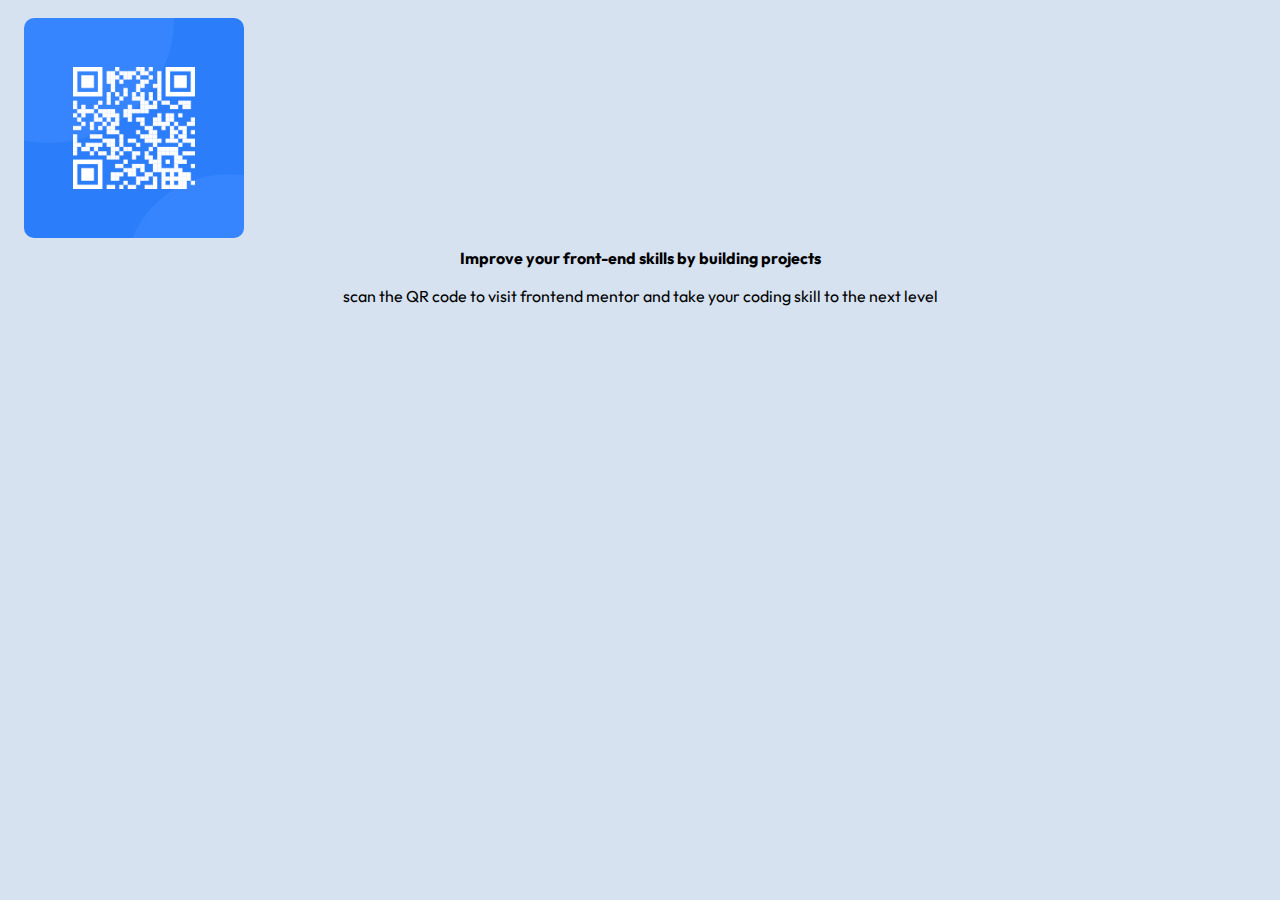
==== index.html @ 00fce847 "Update index.html" ====
<html lang="en">
<head>
  <link rel="preconnect" href="https://fonts.googleapis.com">
  <link rel="preconnect" href="https://fonts.gstatic.com" crossorigin>
  <link href="https://fonts.googleapis.com/css2?family=Outfit:wght@100..900&display=swap" rel="stylesheet">
    <meta charset="UTF-8">
    <title>Document</title>
    <link rel="stylesheet" href="css code for QR-code.css">
</head>
<body>
      <main>
        <img src="image-QR-code.png" alt="pic">
        <p id="p">Improve your front-end skills by building projects </p><br/>
        <p id="p2">scan the QR code to visit frontend mentor and take your coding skill to the next level</p>
      </main>
</body>
</html>
---- css code for QR-code.css ----
body{
    background-color: hsl(212, 45%, 89%);
}

div{
    width: 250px;
    margin-right: 50%;
    margin-left: 42%;
    background-color: hsl(0, 0%, 100%);
    border-radius: 20px 20px;
    position:absolute;
    top: 200px;
}
img{
    top: 10px;
    position: relative;
    left:16px;
    border-radius: 10px; 
    width: 220px;
    margin-bottom: 20px;
}
p{
    margin: 0px;
    position: relative;
    text-align: center;
    margin-left: 20px;
    margin-right: 20px;
    font-family: "Outfit", sans-serif;
    font-optical-sizing: auto;
    font-style: normal;
}
#p{
    font-weight: 700;
}
#p2{
    margin-bottom: 20px;
}
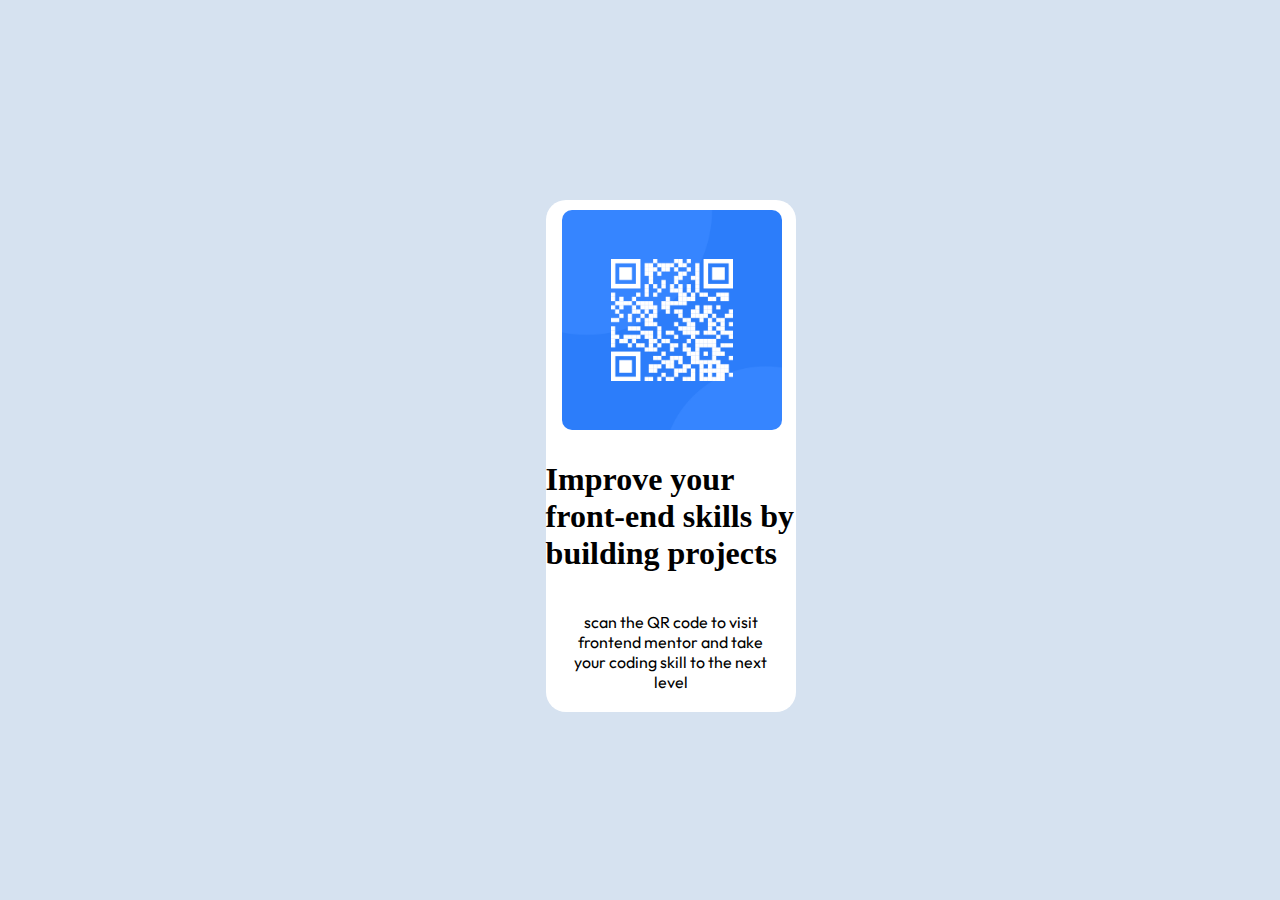
==== commit e401e725: "Update index.html" ====
--- a/index.html
+++ b/index.html
@@ -10,7 +10,7 @@
 <body>
       <main>
         <img src="image-QR-code.png" alt="pic">
-        <p id="p">Improve your front-end skills by building projects </p><br/>
+        <h1>Improve your front-end skills by building projects </h1><br/>
         <p id="p2">scan the QR code to visit frontend mentor and take your coding skill to the next level</p>
       </main>
 </body>
--- a/css code for QR-code.css
+++ b/css code for QR-code.css
@@ -2,7 +2,7 @@
     background-color: hsl(212, 45%, 89%);
 }
 
-div{
+main{
     width: 250px;
     margin-right: 50%;
     margin-left: 42%;
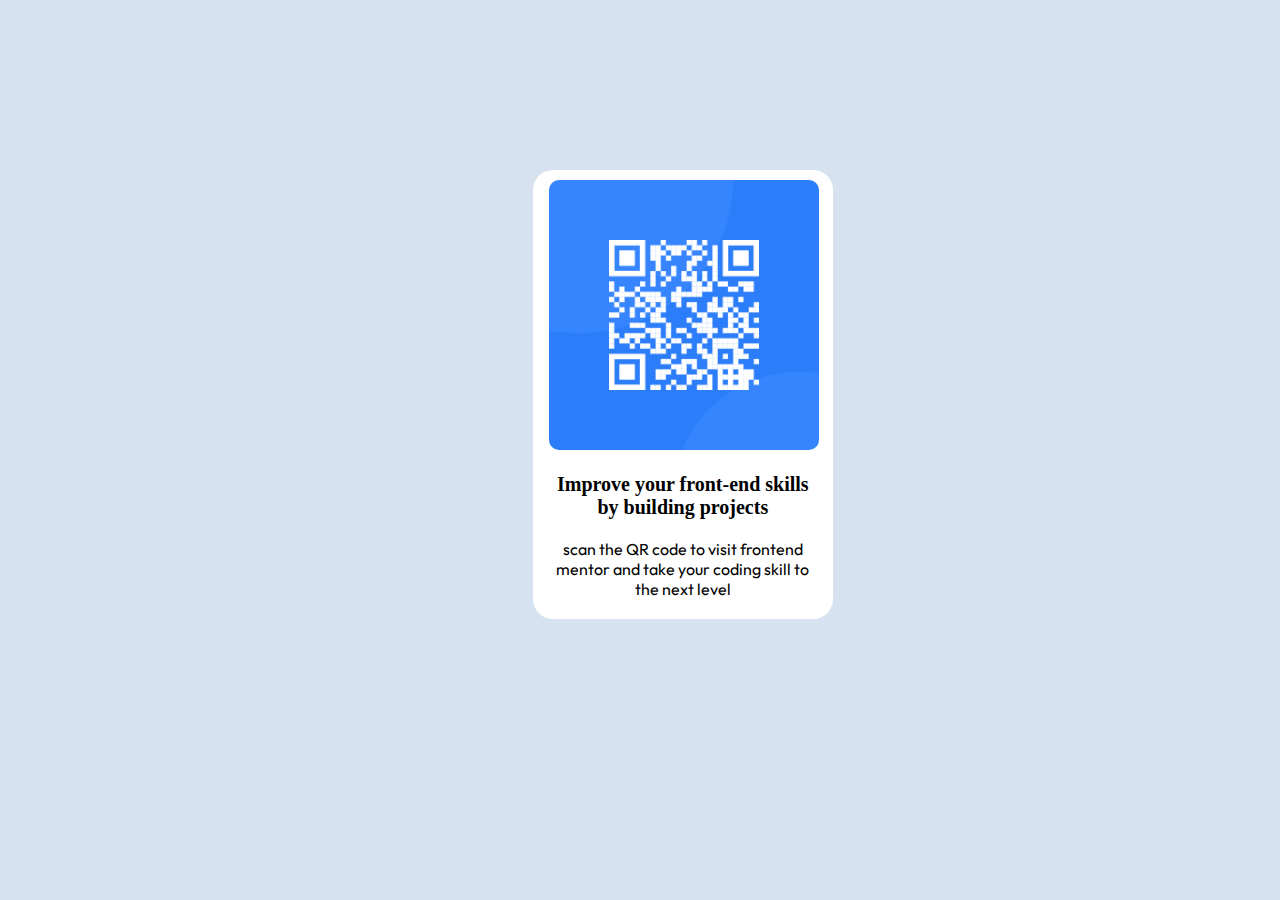
==== commit 1bcff72d: "Update index.html" ====
--- a/index.html
+++ b/index.html
@@ -10,7 +10,7 @@
 <body>
       <main>
         <img src="image-QR-code.png" alt="pic">
-        <h1>Improve your front-end skills by building projects </h1><br/>
+        <h1>Improve your front-end skills by building projects </h1>
         <p id="p2">scan the QR code to visit frontend mentor and take your coding skill to the next level</p>
       </main>
 </body>
--- a/css code for QR-code.css
+++ b/css code for QR-code.css
@@ -3,35 +3,34 @@
 }
 
 main{
-    width: 250px;
+    width: 300px;
     margin-right: 50%;
-    margin-left: 42%;
+    margin-left: 41%;
     background-color: hsl(0, 0%, 100%);
     border-radius: 20px 20px;
     position:absolute;
-    top: 200px;
+    top: 170px;
 }
 img{
     top: 10px;
     position: relative;
     left:16px;
     border-radius: 10px; 
-    width: 220px;
+    width: 270px;
     margin-bottom: 20px;
 }
 p{
-    margin: 0px;
+    margin: 20px;
     position: relative;
     text-align: center;
-    margin-left: 20px;
-    margin-right: 20px;
     font-family: "Outfit", sans-serif;
     font-optical-sizing: auto;
     font-style: normal;
 }
-#p{
+h1{
+    text-align: center;
+    margin-left: 18px;
+    margin-right: 18px;
     font-weight: 700;
+    font-size: 20px;
 }
-#p2{
-    margin-bottom: 20px;
-}
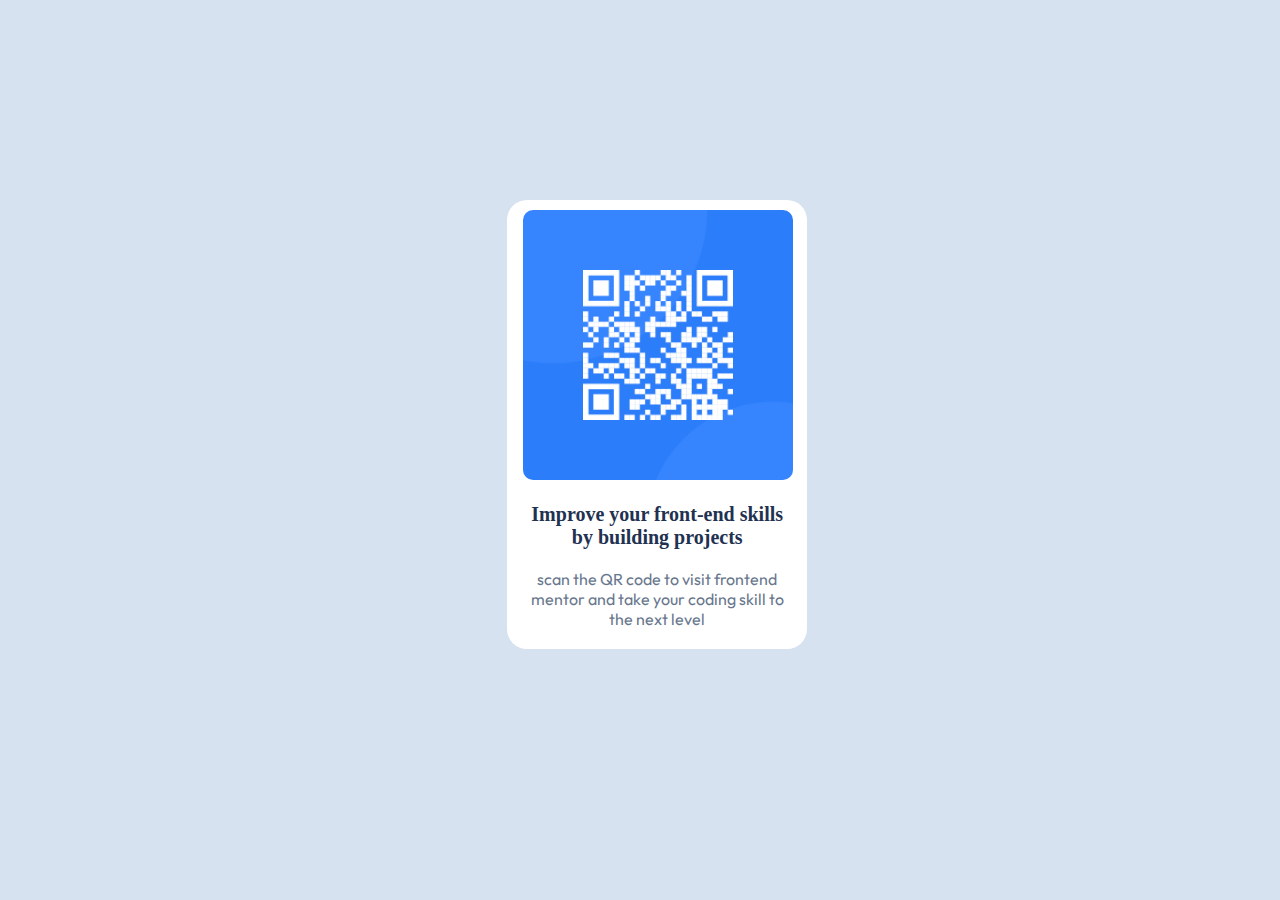
==== commit 8c3f53c1: "Update index.html" ====
--- a/index.html
+++ b/index.html
@@ -11,7 +11,7 @@
       <main>
         <img src="image-QR-code.png" alt="pic">
         <h1>Improve your front-end skills by building projects </h1>
-        <p id="p2">scan the QR code to visit frontend mentor and take your coding skill to the next level</p>
+        <p>scan the QR code to visit frontend mentor and take your coding skill to the next level</p>
       </main>
 </body>
 </html>
--- a/css code for QR-code.css
+++ b/css code for QR-code.css
@@ -1,15 +1,15 @@
+
 body{
     background-color: hsl(212, 45%, 89%);
 }
 
 main{
     width: 300px;
-    margin-right: 50%;
-    margin-left: 41%;
+    margin-left: 39%;
     background-color: hsl(0, 0%, 100%);
     border-radius: 20px 20px;
     position:absolute;
-    top: 170px;
+    top: 200px;
 }
 img{
     top: 10px;
@@ -20,17 +20,21 @@
     margin-bottom: 20px;
 }
 p{
+    color: hsl(216, 15%, 48%);
     margin: 20px;
     position: relative;
     text-align: center;
     font-family: "Outfit", sans-serif;
     font-optical-sizing: auto;
     font-style: normal;
+    
 }
 h1{
+    color: hsl(218, 44%, 22%);
     text-align: center;
     margin-left: 18px;
     margin-right: 18px;
     font-weight: 700;
     font-size: 20px;
+    
 }
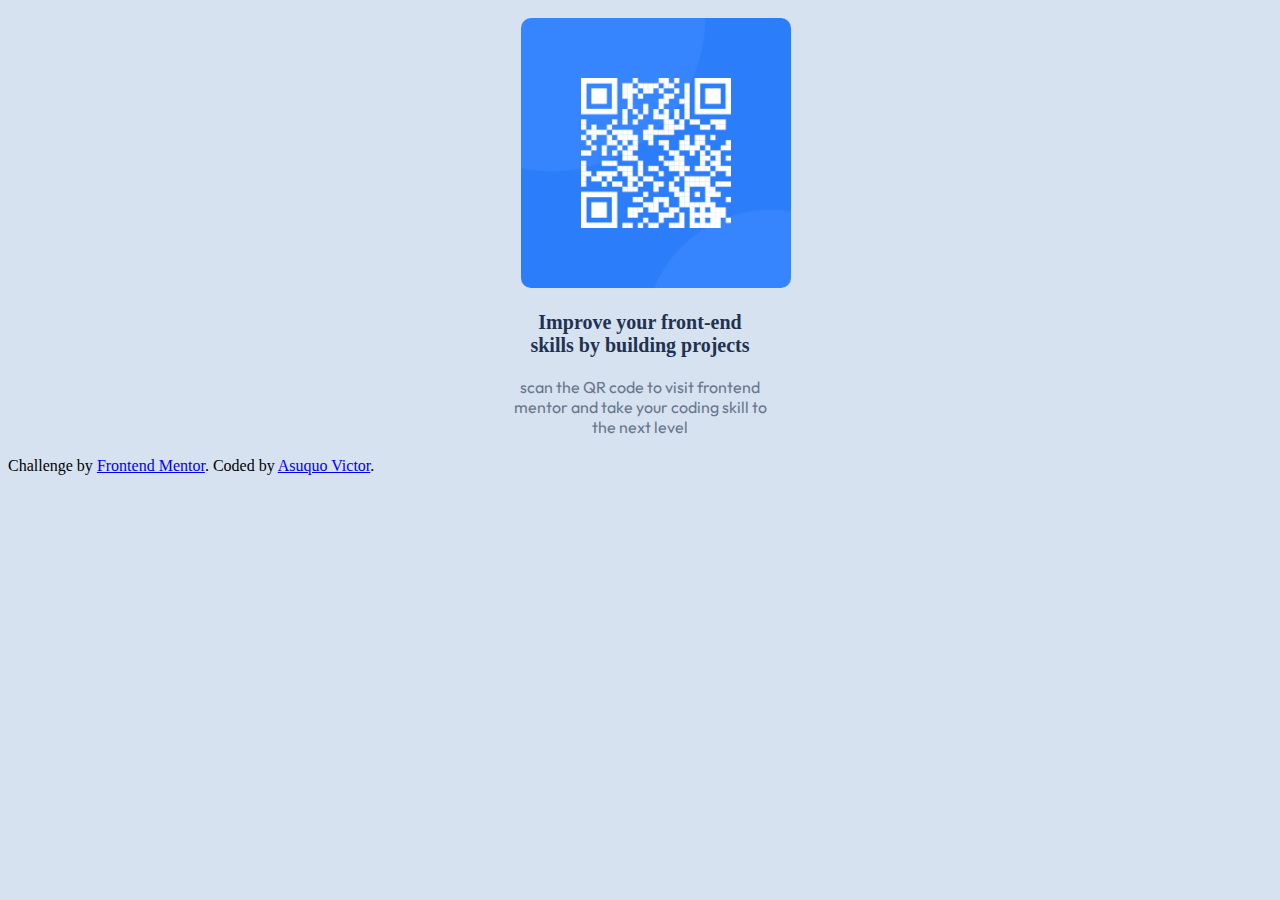
==== commit ad1bc2da: "Update index.html" ====
--- a/index.html
+++ b/index.html
@@ -1,5 +1,6 @@
 <html lang="en">
 <head>
+  <meta name="viewport" content="width=device-width, initial-scale=1.0">
   <link rel="preconnect" href="https://fonts.googleapis.com">
   <link rel="preconnect" href="https://fonts.gstatic.com" crossorigin>
   <link href="https://fonts.googleapis.com/css2?family=Outfit:wght@100..900&display=swap" rel="stylesheet">
@@ -8,10 +9,26 @@
     <link rel="stylesheet" href="css code for QR-code.css">
 </head>
 <body>
-      <main>
+      <center>
+        <div>  
         <img src="image-QR-code.png" alt="pic">
-        <h1>Improve your front-end skills by building projects </h1>
-        <p>scan the QR code to visit frontend mentor and take your coding skill to the next level</p>
-      </main>
+        </div>
+        <div>    
+        <h1>Improve your front-end 
+          <br>
+          skills by building projects </h1>
+        </div>
+        <div> 
+        <p>scan the QR code to visit frontend 
+          <br>
+          mentor and take your coding skill to
+          <br>
+          the next level</p>
+        </div>
+      </center>
+  <div class="attribution">
+    Challenge by <a href="https://www.frontendmentor.io?ref=challenge" target="_blank">Frontend Mentor</a>. 
+    Coded by <a href="#">Asuquo Victor</a>.
+  </div>
 </body>
 </html>
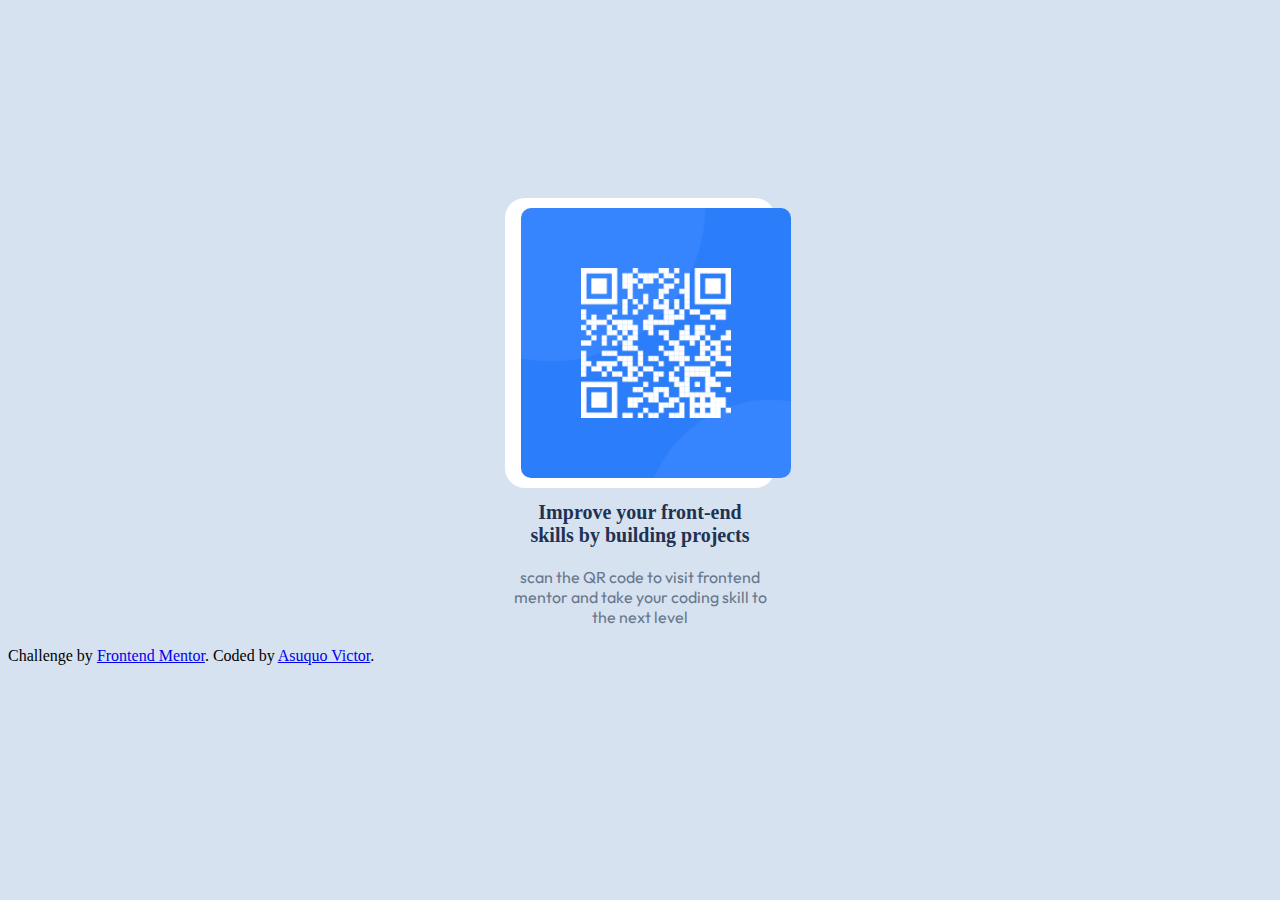
==== commit b2b593f9: "Update index.html" ====
--- a/index.html
+++ b/index.html
@@ -10,7 +10,7 @@
 </head>
 <body>
       <center>
-        <div>  
+        <div id="QR">  
         <img src="image-QR-code.png" alt="pic">
         </div>
         <div>    
--- a/css code for QR-code.css
+++ b/css code for QR-code.css
@@ -2,14 +2,13 @@
 body{
     background-color: hsl(212, 45%, 89%);
 }
-
-main{
-    width: 300px;
-    margin-left: 39%;
-    background-color: hsl(0, 0%, 100%);
-    border-radius: 20px 20px;
-    position:absolute;
-    top: 200px;
+#QR{
+    margin: auto;
+    margin-top: 190px;
+    text-align: center;
+    background-color: white;
+    border-radius: 20px;
+    display: inline-block;
 }
 img{
     top: 10px;
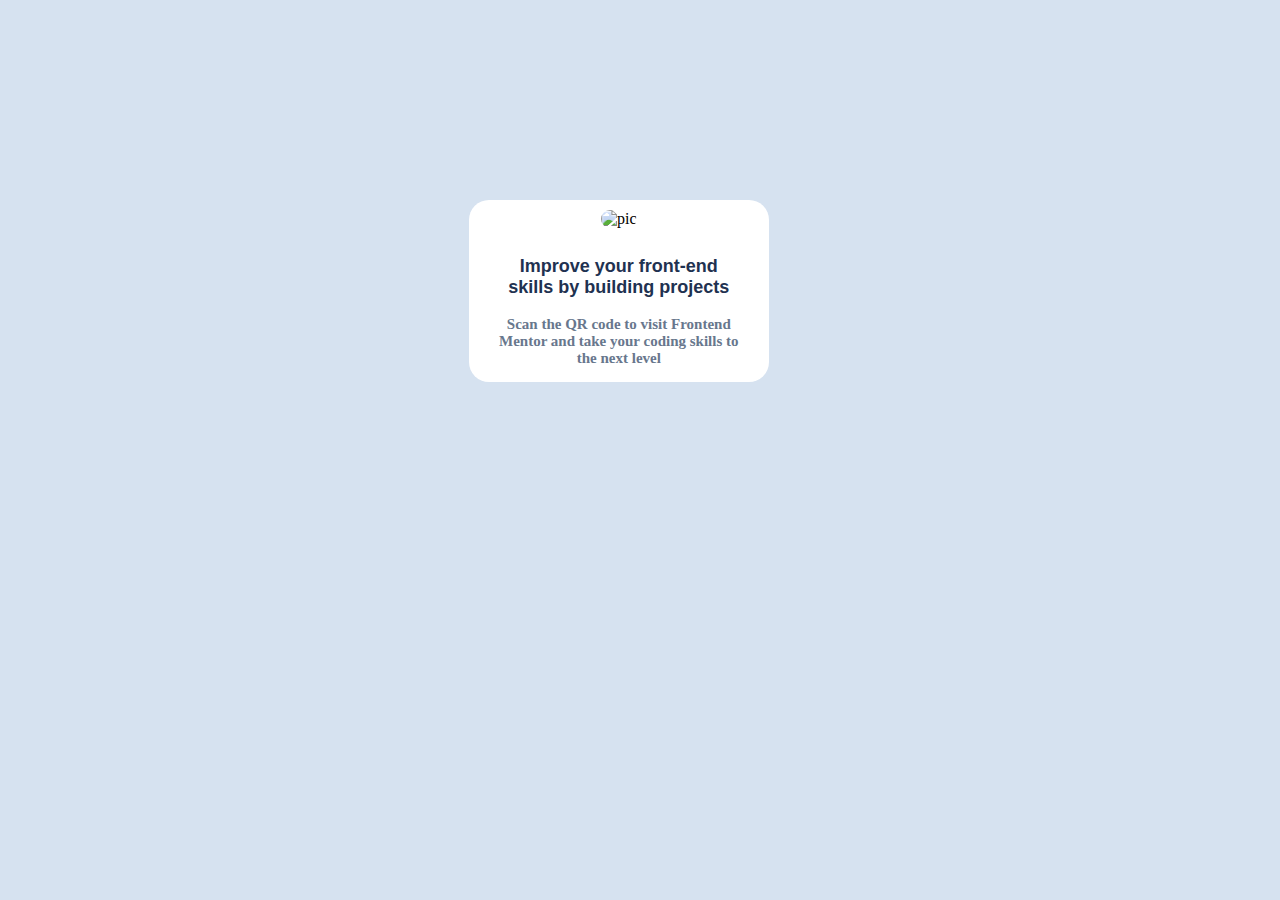
==== commit 830103de: "Update index.html" ====
--- a/index.html
+++ b/index.html
@@ -1,3 +1,4 @@
+<!DOCTYPE html>
 <html lang="en">
 <head>
   <meta name="viewport" content="width=device-width, initial-scale=1.0">
@@ -10,25 +11,24 @@
 </head>
 <body>
       <center>
-        <div id="QR">  
-        <img src="image-QR-code.png" alt="pic">
-        </div>
-        <div>    
-        <h1>Improve your front-end 
-          <br>
-          skills by building projects </h1>
-        </div>
-        <div> 
-        <p>scan the QR code to visit frontend 
-          <br>
-          mentor and take your coding skill to
-          <br>
-          the next level</p>
+        <div>
+          <img src="image-qr-code.png" alt="pic">
+          <strong>
+            <p id="title">
+              Improve your front-end
+              <br>
+              skills by building projects
+            </p>
+            <p class="footer">
+               Scan the QR code to visit Frontend
+             <br>
+                Mentor and take your coding skills to 
+              <br> 
+              the next level
+            </p>
+          </strong>
         </div>
       </center>
-  <div class="attribution">
-    Challenge by <a href="https://www.frontendmentor.io?ref=challenge" target="_blank">Frontend Mentor</a>. 
-    Coded by <a href="#">Asuquo Victor</a>.
-  </div>
+
 </body>
 </html>
--- a/css code for QR-code.css
+++ b/css code for QR-code.css
@@ -1,39 +1,31 @@
-
 body{
     background-color: hsl(212, 45%, 89%);
 }
-#QR{
-    margin: auto;
-    margin-top: 190px;
-    text-align: center;
-    background-color: white;
-    border-radius: 20px;
-    display: inline-block;
+
+center{
+    width: 300px;
+    margin-left: 36%;
+    background-color: hsl(0, 0%, 100%);
+    border-radius: 20px 20px;
+    position:absolute;
+    top: 200px;
 }
 img{
     top: 10px;
     position: relative;
-    left:16px;
     border-radius: 10px; 
     width: 270px;
     margin-bottom: 20px;
 }
-p{
+.footer{
+    font-size: 15px;
     color: hsl(216, 15%, 48%);
-    margin: 20px;
-    position: relative;
-    text-align: center;
-    font-family: "Outfit", sans-serif;
-    font-optical-sizing: auto;
-    font-style: normal;
-    
+    padding-left: 10px;
+    padding-right: 10px;
+    font-family: calibri;
 }
-h1{
+#title{
+    font-size: large;
+    font-family: 'Gill Sans', 'Gill Sans MT','Trebuchet MS', sans-serif;
     color: hsl(218, 44%, 22%);
-    text-align: center;
-    margin-left: 18px;
-    margin-right: 18px;
-    font-weight: 700;
-    font-size: 20px;
-    
 }
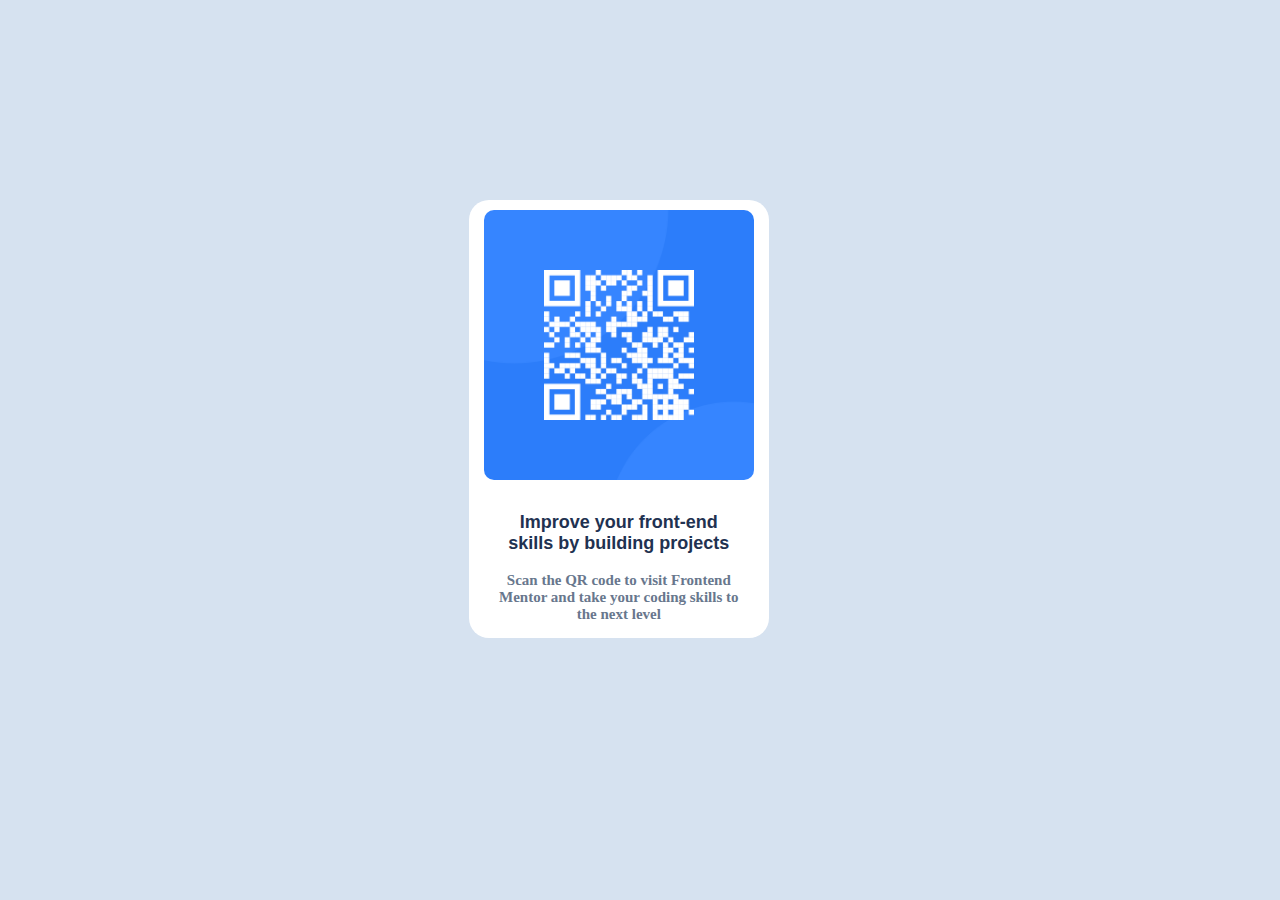
==== commit 05bbaf04: "Update index.html" ====
--- a/index.html
+++ b/index.html
@@ -12,7 +12,7 @@
 <body>
       <center>
         <div>
-          <img src="image-qr-code.png" alt="pic">
+          <img src="image-QR-code.png" alt="pic">
           <strong>
             <p id="title">
               Improve your front-end
